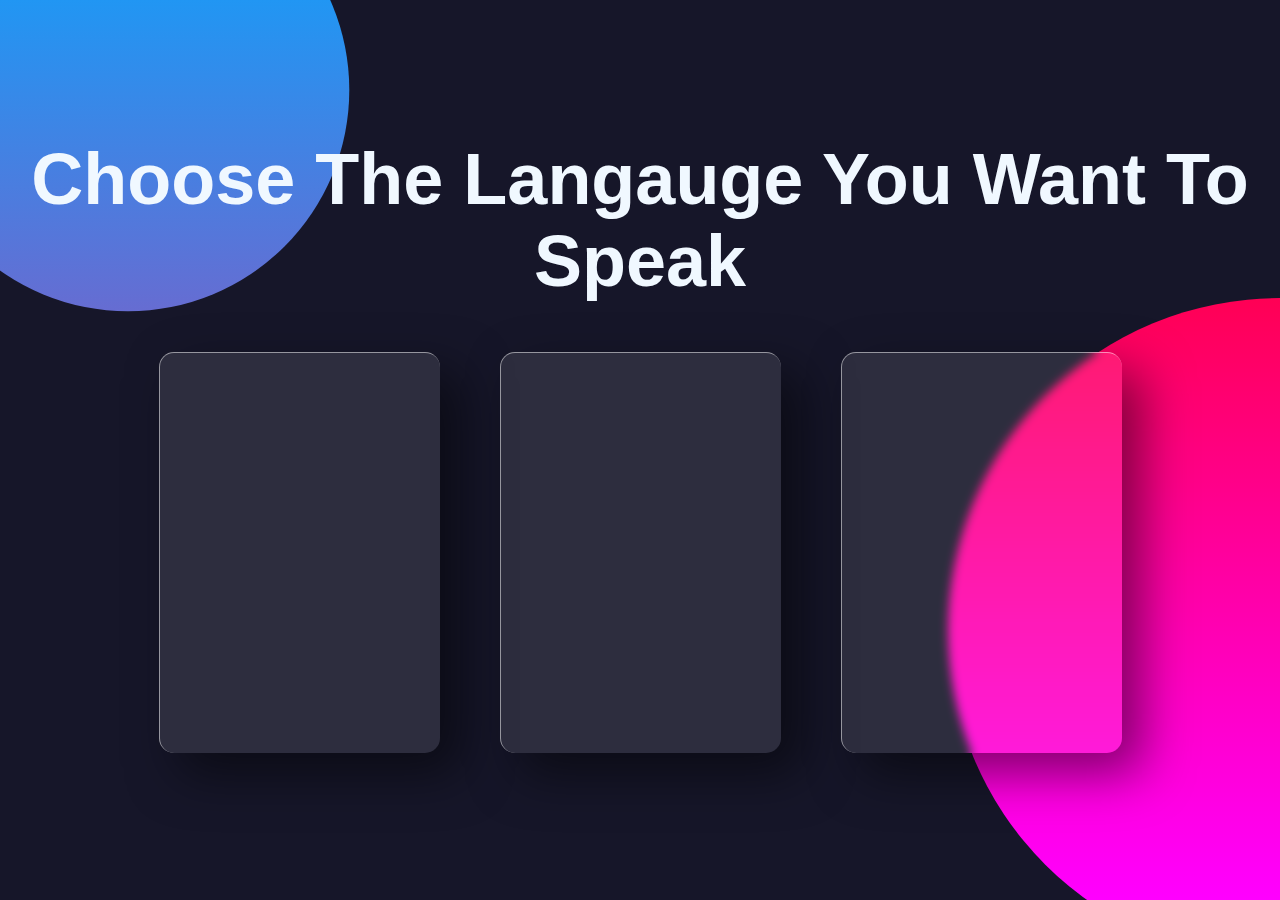
==== index.html @ 01e5a182 "Landing Page" ====
<!DOCTYPE html>
<html lang="en">
<head>
    <meta charset="UTF-8">
    <meta http-equiv="X-UA-Compatible" content="IE=edge">
    <meta name="viewport" content="width=device-width, initial-scale=1.0">
    <title>SpeakFiction</title>
    <link href="css/style.css" rel="stylesheet">
</head>
<body>
    <section class="BlogSection">
        <div class="title">
            <h2>Choose The Langauge You Want To Speak </h2>
        </div>
        <div class="container">
            <div class="card">
                <div class="content">
                    <h2>01</h2>
                    <h3>MINION</h3>
                    <p>Convert from English to Minion speak. This language is spoken by the minions in Despicable Me. The language is actually lots of languages. Yi kai yai yai bananna! Minion is a registered trademark of Universal Studios.</p>
                    <a href="#">Read More</a>
                </div>
            </div>
            <div class="card">
                <div class="content">
                    <h2>02</h2>
                    <h3>VALARYAN</h3>
                    <p>Convert from English to Valyrian. A fictional language family in their television "series Game of Thrones".</p>
                    <a href="#">Read More</a>
                </div>
            </div>
            <div class="card">
                <div class="content">
                    <h2>03</h2>
                    <h3>PIRATE</h3>
                    <p>Convert from English to Pirate speak. Shiver me timbers! I be needin' t' send 'em all to Davy Jones' locker. Arrrrr! Anyway go ahead and translate and have some fun!</p>
                    <a href="#">Read More</a>
                </div>
            </div>
        </div>
    </section>
    <script type="text/javascript" src="vanilla-tilt.js"></script>
    <script type="text/javascript">
        VanillaTilt.init(document.querySelectorAll(".card"), {
            max: 25,
            speed: 400,
            glare:true,
            "max-glare":.8,
        });
    </script>
    <script type="text/javascript">
        let bg = document.getElementById("bg");
        let moon = document.getElementById("moon");
        let mountain = document.getElementById("mountain");
        let road = document.getElementById("road");
        let text = document.getElementById("text");

        window.addEventListener('scroll',function(){
            var value = window.scrollY;
            bg.style.top = value * 0.5 +'px';
            moon.style.left = -value * 0.5 +'px';
            mountain.style.top = -value * 0.15 +'px';
            road.style.top = value * 0.15 +'px';
            text.style.top = value * 1 +'px';
        })
        VanillaTilt.init(document.querySelector(".card"), {
        max: 25,
        speed: 400
          });
    </script>
    
</body>
</html>
---- css/style.css ----
*{
    margin: 0;
    padding: 0;
    font-family: 'Gill Sans', 'Gill Sans MT', Calibri, 'Trebuchet MS', sans-serif;
}
body{
    background: #0a2a43;
}

.BlogSection{
    display: flex;
    flex-direction: column;
    justify-content: center;
    align-items: center;
    box-sizing: border-box;
    min-height: 100vh;
    background: #161629; 
    z-index: 1;  
}
.BlogSection::before{
    content: '';
    position: absolute;
    top: 0;
    left: 0;
    width: 100%;
    height: 100%;
    z-index: 1;
    background: linear-gradient(#f00, #f0f);
    clip-path: circle(30% at right 70%);
}
.BlogSection::after{
    content: '';
    position: absolute;
    top: 0;
    left: 0;
    width: 100%;
    height: 100%;
    background: linear-gradient(#2196f3, #e91e93);
    clip-path: circle(20% at 10% 10%);
}
.title{
    margin: 0;
    padding: 20px;
    text-align: center;
    color: aliceblue;
    z-index: 100;
    font-size: 3em;
}
.container{
    position: relative;
    display: flex;
    justify-content: center;
    align-items: center;
    max-width: 1200px;
    flex-wrap: wrap;
    z-index: 100;
    background-blend-mode: color;
}
.container .card{
    position: relative;
    width: 280px;
    height: 400px;
    margin: 30px;
    box-shadow:20px 20px 50px rgba(0, 0, 0 ,0.5);
    border-radius: 15px;
    background: rgba(255, 255, 255, 0.1);
    overflow: hidden;
    display: flex;
    justify-content: center;
    align-items: center;
    border-top:1px solid rgba(255, 255, 255, 0.5);
    border-left:1px solid rgba(255, 255, 255, 0.5);
    backdrop-filter: blur(5px);
} 
.container .card .content{
    padding: 20px;
    text-align: center;
    transform: translateY(100px);
    opacity: 0;
    transition: 0.5s;
}
.container .card:hover .content{
    transform: translateY(00px);
    opacity: 1;
}
.container .card .content h2{
    position: absolute;
    top: -60px;
    right: 8px;
    margin-bottom: 10px;
    font-size: 7em;
    color: rgba(255, 255, 255, 0.5);
    pointer-events: none;
}
.container .card .content h3{
    font-size: 1.8em;
    padding-top: 30px;
    color: #fff;
    z-index: 100;
}
.container .card .content p{
    font-size: 1em;
    color: #fff;
    z-index: 100;
}
.container .card .content a{
    position: relative;
    display: inline-block;
    padding: 8px 20px;
    margin-top: 15px;
    background:#fff ;
    color: #000;
    border-radius: 20px;
    text-decoration: none;
    font-weight: 800;
    box-shadow: 0 5px 5px rgba(0, 0, 0 ,0.5);
}
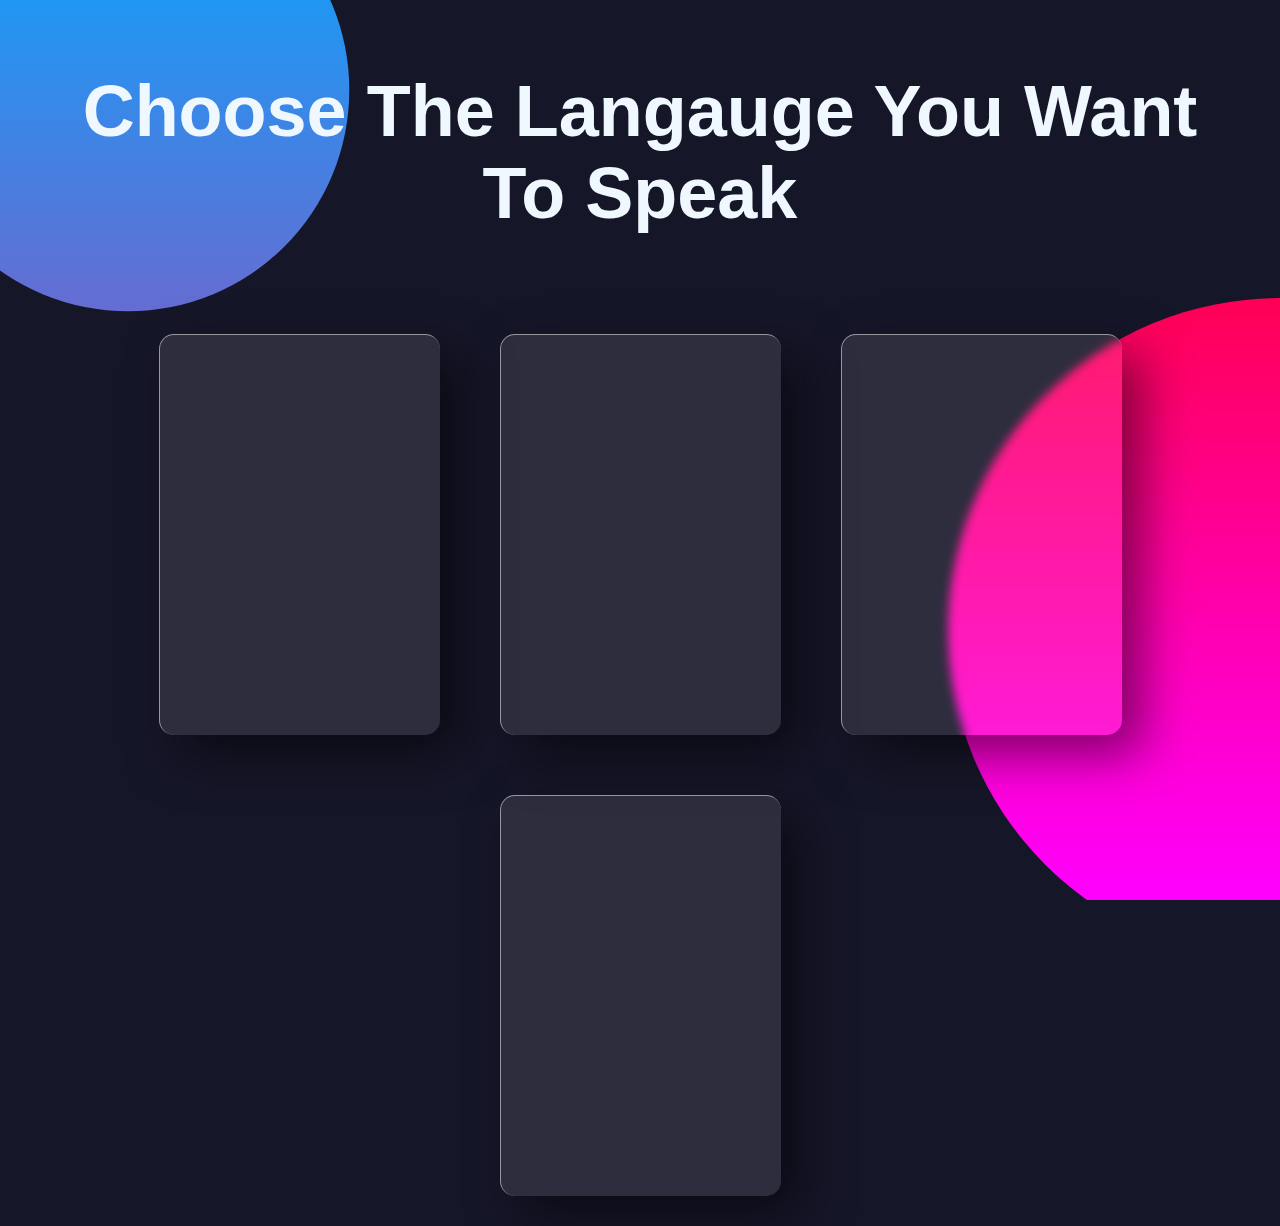
==== commit d40494d9: "added wakandan card" ====
--- a/index.html
+++ b/index.html
@@ -17,7 +17,7 @@
                 <div class="content">
                     <h2>01</h2>
                     <h3>MINION</h3>
-                    <p>Convert from English to Minion speak. This language is spoken by the minions in Despicable Me. The language is actually lots of languages. Yi kai yai yai bananna! Minion is a registered trademark of Universal Studios.</p>
+                    <p>Convert from English to Minion speak. This language is spoken by the minions in Despicable Me. The language is actually lots of languages. </p>
                     <a href="#">Read More</a>
                 </div>
             </div>
@@ -25,7 +25,7 @@
                 <div class="content">
                     <h2>02</h2>
                     <h3>VALARYAN</h3>
-                    <p>Convert from English to Valyrian. A fictional language family in their television "series Game of Thrones".</p>
+                    <p>Convert from English to Valyrian. A fictional language family in their television "series Game of Thrones" by George R. R. Martin.</p>
                     <a href="#">Read More</a>
                 </div>
             </div>
@@ -33,7 +33,15 @@
                 <div class="content">
                     <h2>03</h2>
                     <h3>PIRATE</h3>
-                    <p>Convert from English to Pirate speak. Shiver me timbers! I be needin' t' send 'em all to Davy Jones' locker. Arrrrr! Anyway go ahead and translate and have some fun!</p>
+                    <p>Convert from English to Pirate speak. Shiver me timbers! I be needin' t' send 'em all to Davy Jones' locker. Arrrrr! Anyway go ahead and translate </p>
+                    <a href="#">Read More</a>
+                </div>
+            </div>
+            <div class="card">
+                <div class="content">
+                    <h2>04</h2>
+                    <h3>Wakandan</h3>
+                    <p>Wakanda is a fictional country located in Sub-Saharan Africa created by Marvel Comics. It is home to the superhero Black Panther.</p>
                     <a href="#">Read More</a>
                 </div>
             </div>
--- a/css/style.css
+++ b/css/style.css
@@ -39,8 +39,8 @@
     clip-path: circle(20% at 10% 10%);
 }
 .title{
-    margin: 0;
-    padding: 20px;
+    margin: 20px;
+    padding: 50px;
     text-align: center;
     color: aliceblue;
     z-index: 100;
@@ -51,7 +51,7 @@
     display: flex;
     justify-content: center;
     align-items: center;
-    max-width: 1200px;
+    max-width: 1400px;
     flex-wrap: wrap;
     z-index: 100;
     background-blend-mode: color;
@@ -85,7 +85,7 @@
 }
 .container .card .content h2{
     position: absolute;
-    top: -60px;
+    top: -70px;
     right: 8px;
     margin-bottom: 10px;
     font-size: 7em;
